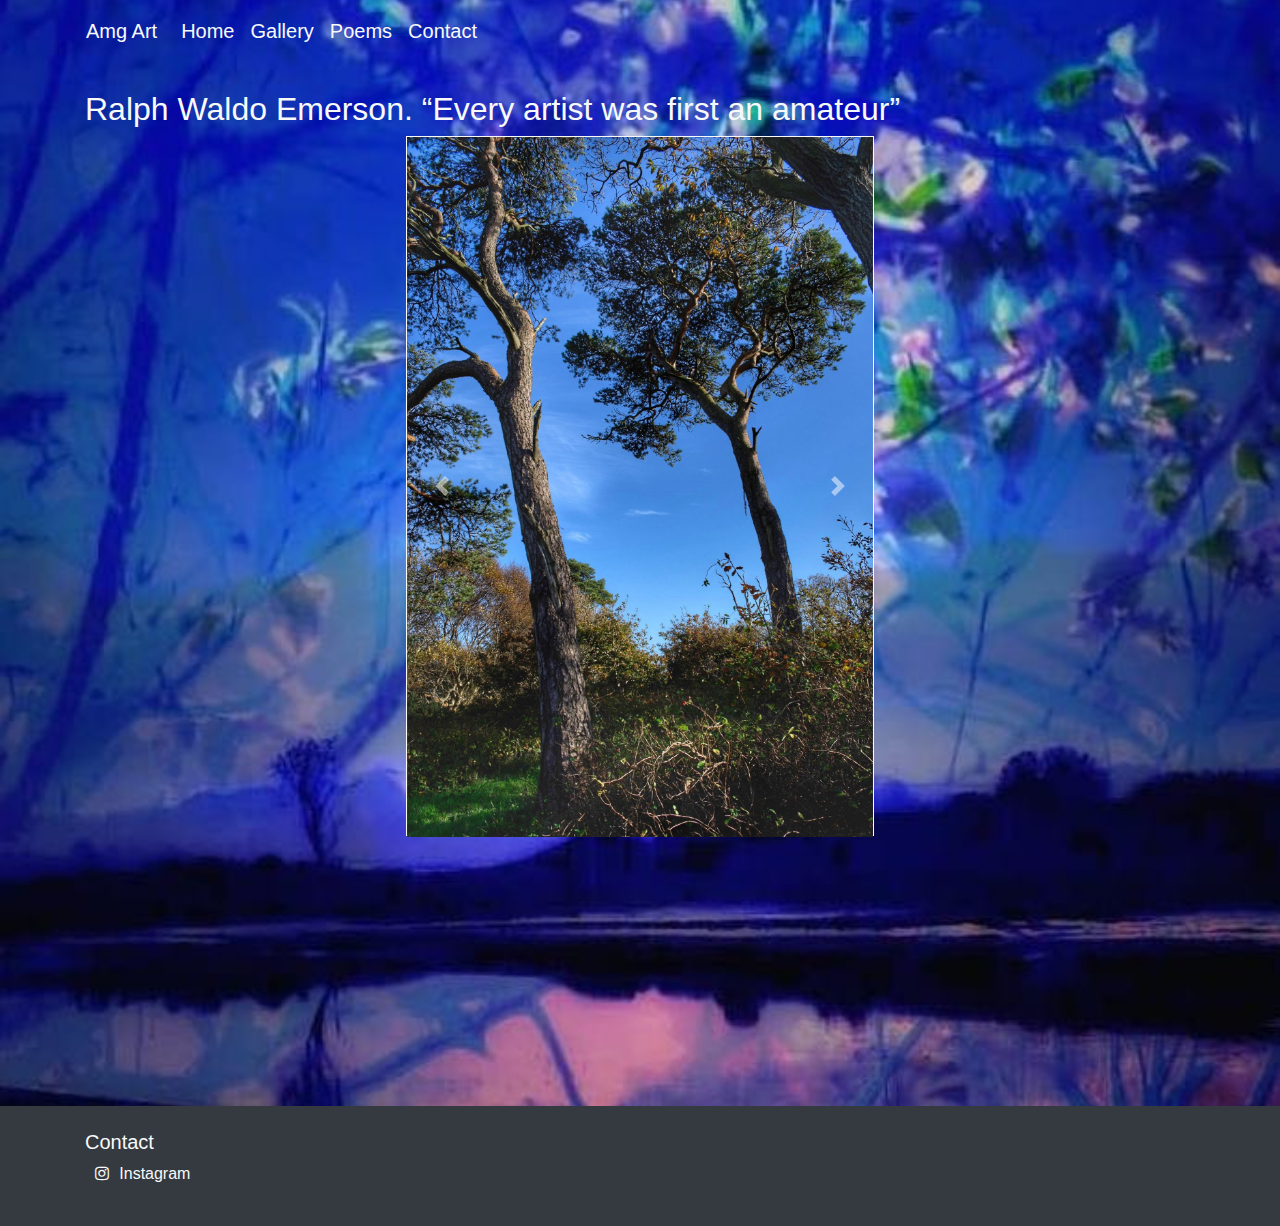
==== index.html @ 7c9ea1d9 "Initial Commit" ====
<!DOCTYPE html>
<html>

<head>
    <meta charset="UTF-8">
    <meta name="viewport" content="width=device-width, initial-scale=1.0">
    <meta http-equiv="X-UA-Compatible" content="ie=edge">
    <link rel="stylesheet" href="https://stackpath.bootstrapcdn.com/bootstrap/4.3.1/css/bootstrap.min.css" type="text/css" />
    <link rel="stylesheet" href="https://stackpath.bootstrapcdn.com/font-awesome/4.7.0/css/font-awesome.min.css" type="text/css" />
    <link rel="stylesheet" href="assets/css/style.css" type="text/css" />
</head>

<body>
    <header class="mb-2">
        <nav class="navbar navbar-expand-sm navbar-light container">
            <a class="navbar-brand text-light" href="./index.html">Amg Art</a>
            <button class="navbar-toggler" type="button" data-toggle="collapse" data-target="#navbarNavAltMarkup" aria-controls="navbarNavAltMarkup" aria-expanded="false" aria-label="Toggle navigation">
                <span class="navbar-toggler-icon"></span>
            </button>
            <div class="collapse navbar-collapse" id="navbarNavAltMarkup">
                <div class="navbar-nav">
                    <a class="nav-item nav-link text-light active" href="./index.html">Home <span class="sr-only">(current)</span></a>
                    <a class="nav-item nav-link text-light" href="./gallery1.html">Gallery</a>
                    <a class="nav-item nav-link text-light" href="./poems.html">Poems</a>
                    <a class="nav-item nav-link text-light" href="./contact.html">Contact</a>
                </div>
            </div>
        </nav>
    </header>

    <section class="container">
        <div>
            <h2 class="text-light">Ralph Waldo Emerson. “Every artist was first an amateur”</h2>
            <div id="FeaturedImages" class="carousel" data-ride="carousel">
                <div class="carousel-inner">
                    <div class="carousel-item active">
                        <img class="d-block" src="./assets/images/summertreeshowth.jpg" alt="First slide">
                    </div>
                    <div class="carousel-item">
                        <img class="d-block" src="./assets/images/citydreaming.jpg" alt="Second slide">
                    </div>
                    <div class="carousel-item">
                        <img class="d-block" src="./assets/images/loghcrewmeath.jpg" alt="Third slide">
                    </div>
                </div>
                <a class="carousel-control-prev" href="#FeaturedImages" role="button" data-slide="prev">
                    <span class="carousel-control-prev-icon" aria-hidden="true"></span>
                    <span class="sr-only">Previous</span>
                </a>
                <a class="carousel-control-next" href="#FeaturedImages" role="button" data-slide="next">
                    <span class="carousel-control-next-icon" aria-hidden="true"></span>
                    <span class="sr-only">Next</span>
                </a>
            </div>
        </div>
    </section>

    <footer class="p-4 bg-dark text-light">
        <div class="container">
            <div class="row">
                <div class="col-sm-6">
                    <h5>Contact</h5>

                    <ul class="fa-ul">
                        <li><a href="https://www.instagram.com/annahlinn.art.photography/" class="text-light"><i class="fa-li fa fa-instagram"></i><span>Instagram</span></a></li>
                    </ul>
                </div>
            </div>
        </div>
    </footer>
    
    <script src="https://code.jquery.com/jquery-3.3.1.slim.min.js" integrity="sha384-q8i/X+965DzO0rT7abK41JStQIAqVgRVzpbzo5smXKp4YfRvH+8abtTE1Pi6jizo" crossorigin="anonymous"></script>
    <script src="https://cdnjs.cloudflare.com/ajax/libs/popper.js/1.14.7/umd/popper.min.js" integrity="sha384-UO2eT0CpHqdSJQ6hJty5KVphtPhzWj9WO1clHTMGa3JDZwrnQq4sF86dIHNDz0W1" crossorigin="anonymous"></script>
    <script src="https://stackpath.bootstrapcdn.com/bootstrap/4.3.1/js/bootstrap.min.js" integrity="sha384-JjSmVgyd0p3pXB1rRibZUAYoIIy6OrQ6VrjIEaFf/nJGzIxFDsf4x0xIM+B07jRM" crossorigin="anonymous"></script>
</body>
</html>
---- assets/css/style.css ----
section {
    display: block;
    width: 1800px;
    padding: 20px;
}

/*------------------------------------------------Color*/

.contentColor {
    background-color: #6A5ACD;
}

/*------------------------------------------------Nav Bar*/

.navbar-toggler {
    background-color: #fafafa;
}

.navbar-nav {
    font-size: 20px;
}

body {
    background-image: url("../images/bluescape.jpg");
    background-size: cover;
    background-repeat: no-repeat;
    background-position: center center;
}


/*------------------------------------------------Home Page*/

#FeaturedImages {
    border: 1px solid black;
    border-color: #fafafa;
    max-height: 700px;
    margin-left: auto;
    margin-right: auto;
    width: fit-content;
}

.carousel-item img {
    max-height: 700px;
}

@media only screen and (max-width: 768px) {
    .carousel-item img {
        max-height: 300px;
        max-width: 300px;
    }
}

/*------------------------------------------------Gallery Page*/

.galleryImage {
    max-height: 350px;
    max-width: 100%;
    margin-bottom: 20px;
    -webkit-box-shadow: 21px 11px 53px 0px rgba(235, 209, 235, 0.92);
    -moz-box-shadow: 21px 11px 53px 0px rgba(235, 209, 235, 0.92);
    box-shadow: 21px 11px 53px 0px rgba(235, 209, 235, 0.92);
}

@media only screen and (max-width: 768px) {
    .galleryImage {
        max-height: none;
    }
}

.page-item.disabled .page-link {
    color: #dee2e6;
    pointer-events: none;
    cursor: auto;
    background-color: #343a40;
}

.page-item.active .page-link {
    z-index: 1;
    color: #343a40;
    background-color: #fff;
    border-color: #fff;
}

.page-link {
    position: relative;
    display: block;
    padding: .5rem .75rem;
    margin-left: -1px;
    line-height: 1.25;
    color: #fafafa;
    background-color: #343a40;
    border: 1px solid #dee2e6;
}

/*------------------------------------------------Poems*/

.poems {
    max-width: 100%;
    -webkit-box-shadow: 21px 11px 53px 0px rgba(235, 209, 235, 0.92);
    -moz-box-shadow: 21px 11px 53px 0px rgba(235, 209, 235, 0.92);
    box-shadow: 21px 11px 53px 0px rgba(235, 209, 235, 0.92);
    padding: 0;
    border: none;
}

/*------------------------------------------------Contact*/

.aboutmeContainer {
    -webkit-box-shadow: 21px 11px 53px 0px rgba(235, 209, 235, 0.92);
    -moz-box-shadow: 21px 11px 53px 0px rgba(235, 209, 235, 0.92);
    box-shadow: 21px 11px 53px 0px rgba(235, 209, 235, 0.92);
    margin-bottom: 90px;
}

#aboutmeBio {
    font-size: 22px;
    font-family: Noto Sans, "san-serif";
    color: #fafafa;
}

#aboutImage {
    max-height: 350px;
    max-width: 100%;
    margin-bottom: 20px;
    -webkit-box-shadow: 21px 11px 53px 0px rgba(235, 209, 235, 0.92);
    -moz-box-shadow: 21px 11px 53px 0px rgba(235, 209, 235, 0.92);
    box-shadow: 21px 11px 53px 0px rgba(235, 209, 235, 0.92);
}

@media only screen and (max-width: 768px) {
    #aboutImage {
        max-height: none;
    }
}

/*------------------------------------------------Footer*/

footer {
    bottom: 0;
    width: 100%;
    white-space: nowrap;
    /* Set the fixed height of the footer here */
    margin: 0;
    margin-top: 250px;
}

@media only screen and (max-width: 500px) {
    footer {
        margin-top: 20px;
    }
}

#footer-icon {
    max-width: 150px;
}
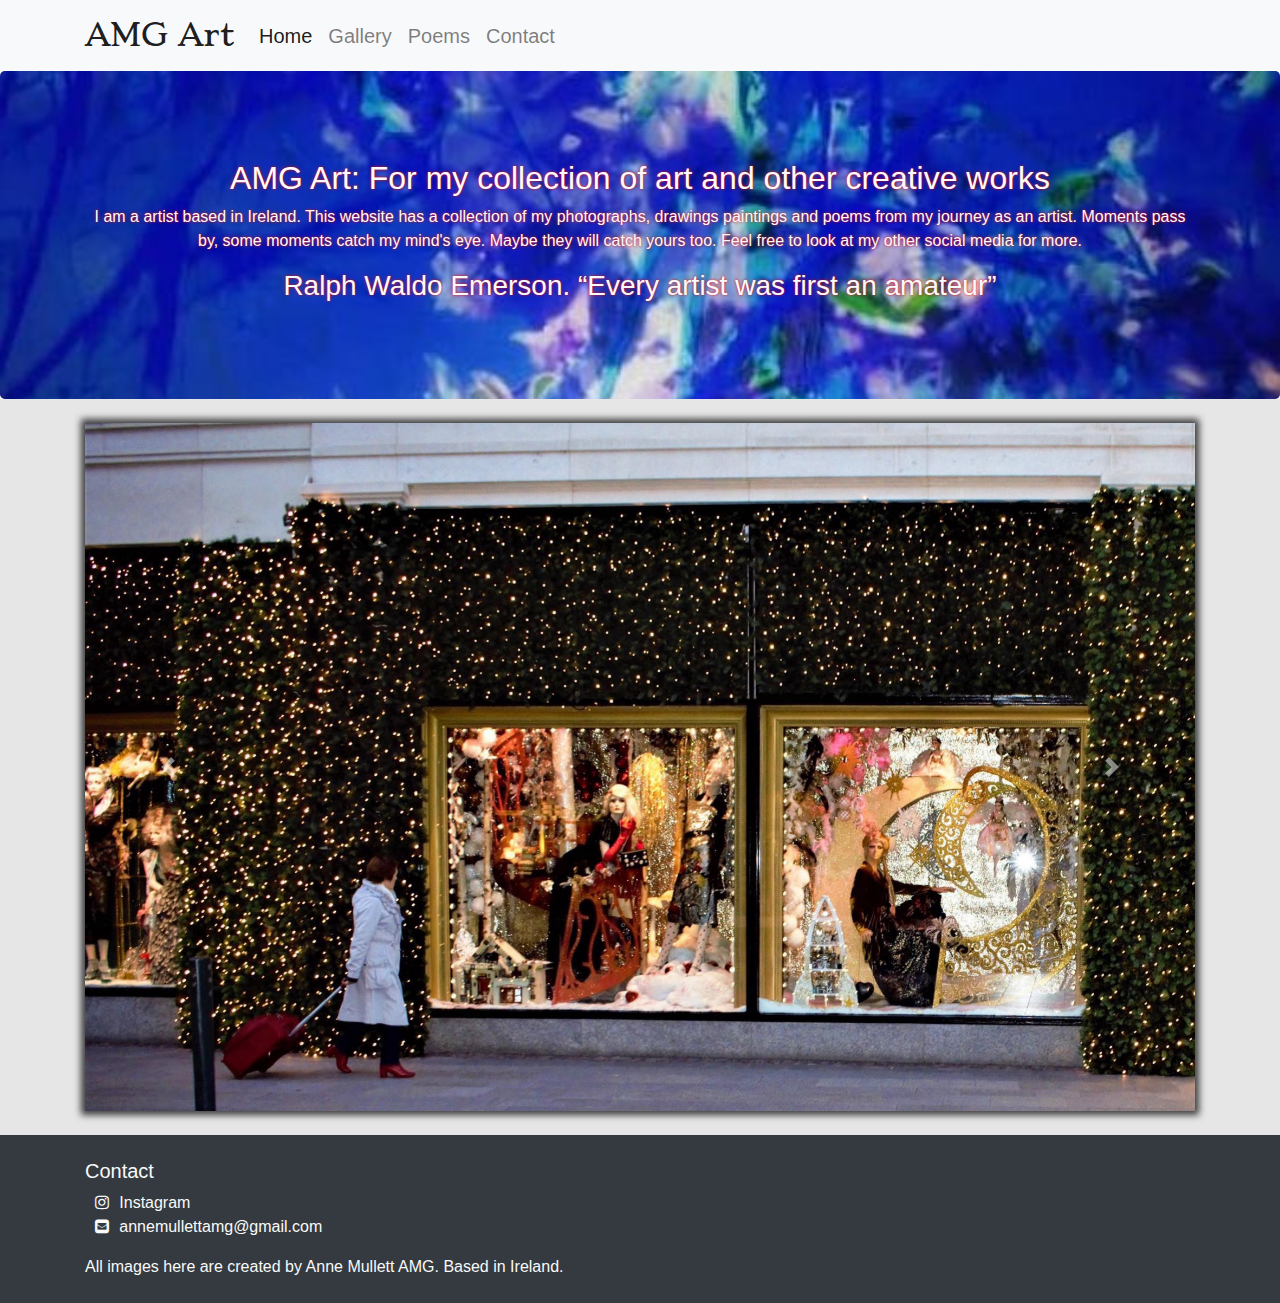
==== commit 7c7a8ef6: "Added images to poems sections. Changed some colours and updated contact page as well as header and " ====
--- a/index.html
+++ b/index.html
@@ -7,70 +7,85 @@
     <meta http-equiv="X-UA-Compatible" content="ie=edge">
     <link rel="stylesheet" href="https://stackpath.bootstrapcdn.com/bootstrap/4.3.1/css/bootstrap.min.css" type="text/css" />
     <link rel="stylesheet" href="https://stackpath.bootstrapcdn.com/font-awesome/4.7.0/css/font-awesome.min.css" type="text/css" />
+    <link href="https://fonts.googleapis.com/css?family=Stoke&display=swap" rel="stylesheet">
     <link rel="stylesheet" href="assets/css/style.css" type="text/css" />
 </head>
 
 <body>
-    <header class="mb-2">
-        <nav class="navbar navbar-expand-sm navbar-light container">
-            <a class="navbar-brand text-light" href="./index.html">Amg Art</a>
-            <button class="navbar-toggler" type="button" data-toggle="collapse" data-target="#navbarNavAltMarkup" aria-controls="navbarNavAltMarkup" aria-expanded="false" aria-label="Toggle navigation">
+    <header>
+        <nav class="navbar navbar-expand-sm navbar-light bg-light">
+            <div class="container">
+                <a class="navbar-brand" href="./index.html">AMG Art</a>
+                <button class="navbar-toggler" type="button" data-toggle="collapse" data-target="#navbarNavAltMarkup" aria-controls="navbarNavAltMarkup" aria-expanded="false" aria-label="Toggle navigation">
                 <span class="navbar-toggler-icon"></span>
             </button>
-            <div class="collapse navbar-collapse" id="navbarNavAltMarkup">
-                <div class="navbar-nav">
-                    <a class="nav-item nav-link text-light active" href="./index.html">Home <span class="sr-only">(current)</span></a>
-                    <a class="nav-item nav-link text-light" href="./gallery1.html">Gallery</a>
-                    <a class="nav-item nav-link text-light" href="./poems.html">Poems</a>
-                    <a class="nav-item nav-link text-light" href="./contact.html">Contact</a>
+                <div class="collapse navbar-collapse" id="navbarNavAltMarkup">
+                    <div class="navbar-nav">
+                        <a class="nav-item nav-link active" href="./index.html">Home <span class="sr-only">(current)</span></a>
+                        <a class="nav-item nav-link" href="./gallery1.html">Gallery</a>
+                        <a class="nav-item nav-link" href="./poems.html">Poems</a>
+                        <a class="nav-item nav-link" href="./contact.html">Contact</a>
+                    </div>
                 </div>
             </div>
         </nav>
     </header>
 
-    <section class="container">
-        <div>
-            <h2 class="text-light">Ralph Waldo Emerson. “Every artist was first an amateur”</h2>
-            <div id="FeaturedImages" class="carousel" data-ride="carousel">
-                <div class="carousel-inner">
-                    <div class="carousel-item active">
-                        <img class="d-block" src="./assets/images/summertreeshowth.jpg" alt="First slide">
+    <section>
+        <div class="jumbotron">
+            <div class="container jumbotron-about p-4">
+                <h2>AMG Art: For my collection of art and other creative works</h2>
+                <p>I am a artist based in Ireland. This website has a collection of my photographs, drawings paintings and poems from my journey as an artist. Moments pass by, some moments catch my mind's eye. Maybe they will catch yours too. Feel free to
+                    look at my other social media for more.</p>
+                <h3 class="text-light">Ralph Waldo Emerson. “Every artist was first an amateur”</h3>
+            </div>
+        </div>
+
+        <div class="bg-grey py-4">
+            <div class="container">
+                <div id="FeaturedImages" class="carousel" data-ride="carousel">
+                    <div class="carousel-inner">
+                        <div class="carousel-item active">
+                            <img class="d-block carouselImage" src="./assets/images/christmassshopping.jpg" alt="First slide">
+                        </div>
+                        <div class="carousel-item">
+                            <img class="d-block carouselImage" src="./assets/images/thebeach.jpg" alt="Second slide">
+                        </div>
+                        <div class="carousel-item">
+                            <img class="d-block carouselImage" src="./assets/images/loghcrewmeath.jpg" alt="Third slide">
+                        </div>
                     </div>
-                    <div class="carousel-item">
-                        <img class="d-block" src="./assets/images/citydreaming.jpg" alt="Second slide">
-                    </div>
-                    <div class="carousel-item">
-                        <img class="d-block" src="./assets/images/loghcrewmeath.jpg" alt="Third slide">
-                    </div>
-                </div>
-                <a class="carousel-control-prev" href="#FeaturedImages" role="button" data-slide="prev">
+                    <a class="carousel-control-prev" href="#FeaturedImages" role="button" data-slide="prev">
                     <span class="carousel-control-prev-icon" aria-hidden="true"></span>
                     <span class="sr-only">Previous</span>
                 </a>
-                <a class="carousel-control-next" href="#FeaturedImages" role="button" data-slide="next">
+                    <a class="carousel-control-next" href="#FeaturedImages" role="button" data-slide="next">
                     <span class="carousel-control-next-icon" aria-hidden="true"></span>
                     <span class="sr-only">Next</span>
                 </a>
+                </div>
             </div>
         </div>
+
+
     </section>
 
     <footer class="p-4 bg-dark text-light">
         <div class="container">
-            <div class="row">
-                <div class="col-sm-6">
-                    <h5>Contact</h5>
+            <h5>Contact</h5>
 
-                    <ul class="fa-ul">
-                        <li><a href="https://www.instagram.com/annahlinn.art.photography/" class="text-light"><i class="fa-li fa fa-instagram"></i><span>Instagram</span></a></li>
-                    </ul>
-                </div>
-            </div>
+            <ul class="fa-ul">
+                <li><a href="https://www.instagram.com/annahlinn.art.photography/" class="text-light"><i class="fa-li fa fa-instagram"></i><span>Instagram</span></a></li>
+                <li><a href="mailto:name@email.com" class="contactLinks"><i class="fa-li fa fa-envelope-square"></i><span>annemullettamg@gmail.com</span></a></li>
+            </ul>
+
+            <span>All images here are created by Anne Mullett AMG. Based in Ireland.</span>
         </div>
     </footer>
-    
+
     <script src="https://code.jquery.com/jquery-3.3.1.slim.min.js" integrity="sha384-q8i/X+965DzO0rT7abK41JStQIAqVgRVzpbzo5smXKp4YfRvH+8abtTE1Pi6jizo" crossorigin="anonymous"></script>
     <script src="https://cdnjs.cloudflare.com/ajax/libs/popper.js/1.14.7/umd/popper.min.js" integrity="sha384-UO2eT0CpHqdSJQ6hJty5KVphtPhzWj9WO1clHTMGa3JDZwrnQq4sF86dIHNDz0W1" crossorigin="anonymous"></script>
     <script src="https://stackpath.bootstrapcdn.com/bootstrap/4.3.1/js/bootstrap.min.js" integrity="sha384-JjSmVgyd0p3pXB1rRibZUAYoIIy6OrQ6VrjIEaFf/nJGzIxFDsf4x0xIM+B07jRM" crossorigin="anonymous"></script>
 </body>
+
 </html>
--- a/assets/css/style.css
+++ b/assets/css/style.css
@@ -1,13 +1,11 @@
-section {
-    display: block;
-    width: 1800px;
-    padding: 20px;
-}
-
 /*------------------------------------------------Color*/
 
 .contentColor {
-    background-color: #6A5ACD;
+    background-color: #ccebff;
+}
+
+.bg-grey {
+    background-color: #e6e6e6;
 }
 
 /*------------------------------------------------Nav Bar*/
@@ -18,35 +16,56 @@
 
 .navbar-nav {
     font-size: 20px;
+    color: black;
 }
 
-body {
-    background-image: url("../images/bluescape.jpg");
-    background-size: cover;
-    background-repeat: no-repeat;
-    background-position: center center;
+.navbar-brand {
+    font-family: 'Stoke', serif;
+    font-size: 30px;
 }
-
 
 /*------------------------------------------------Home Page*/
 
 #FeaturedImages {
-    border: 1px solid black;
-    border-color: #fafafa;
     max-height: 700px;
+    width: 100%;
     margin-left: auto;
     margin-right: auto;
-    width: fit-content;
+}
+
+.jumbotron {
+    background-image: url("../images/bluescape.jpg");
+    background-size: cover;
+    margin-bottom: 0;
 }
 
 .carousel-item img {
     max-height: 700px;
 }
 
+.jumbotron-about {
+    text-shadow: 0 0 3px #FF0000;
+    color: #fafafa;
+    text-align: center;
+}
+
+.carousel {
+    -webkit-box-shadow: 0px 0px 7px 4px rgba(0, 0, 0, 0.75);
+    -moz-box-shadow: 0px 0px 7px 4px rgba(0, 0, 0, 0.75);
+    box-shadow: 0px 0px 7px 4px rgba(0, 0, 0, 0.75);
+}
+
+.carouselImage{
+    width: 100%;
+}
+
 @media only screen and (max-width: 768px) {
     .carousel-item img {
         max-height: 300px;
         max-width: 300px;
+    }
+    #FeaturedImages {
+        width: fit-content;
     }
 }
 
@@ -56,15 +75,25 @@
     max-height: 350px;
     max-width: 100%;
     margin-bottom: 20px;
-    -webkit-box-shadow: 21px 11px 53px 0px rgba(235, 209, 235, 0.92);
-    -moz-box-shadow: 21px 11px 53px 0px rgba(235, 209, 235, 0.92);
-    box-shadow: 21px 11px 53px 0px rgba(235, 209, 235, 0.92);
+    -webkit-box-shadow: 0px 0px 7px 4px rgba(0, 0, 0, 0.75);
+    -moz-box-shadow: 0px 0px 7px 4px rgba(0, 0, 0, 0.75);
+    box-shadow: 0px 0px 7px 4px rgba(0, 0, 0, 0.75);
 }
 
 @media only screen and (max-width: 768px) {
     .galleryImage {
         max-height: none;
     }
+}
+
+.galleryCaption {
+    font-size: 20px;
+    font-style: oblique;
+}
+
+.pagination {
+    padding-bottom: 20px;
+    margin-bottom: 0;
 }
 
 .page-item.disabled .page-link {
@@ -96,35 +125,42 @@
 
 .poems {
     max-width: 100%;
-    -webkit-box-shadow: 21px 11px 53px 0px rgba(235, 209, 235, 0.92);
-    -moz-box-shadow: 21px 11px 53px 0px rgba(235, 209, 235, 0.92);
-    box-shadow: 21px 11px 53px 0px rgba(235, 209, 235, 0.92);
+    font-size: 20px;
+    -webkit-box-shadow: 0px 0px 7px 4px rgba(0, 0, 0, 0.75);
+    -moz-box-shadow: 0px 0px 7px 4px rgba(0, 0, 0, 0.75);
+    box-shadow: 0px 0px 7px 4px rgba(0, 0, 0, 0.75);
     padding: 0;
     border: none;
+}
+
+.card-img-top{
+    -webkit-box-shadow: 0px 0px 7px 4px rgba(0, 0, 0, 0.75);
+    -moz-box-shadow: 0px 0px 7px 4px rgba(0, 0, 0, 0.75);
+    box-shadow: 0px 0px 7px 4px rgba(0, 0, 0, 0.75);
 }
 
 /*------------------------------------------------Contact*/
 
 .aboutmeContainer {
-    -webkit-box-shadow: 21px 11px 53px 0px rgba(235, 209, 235, 0.92);
-    -moz-box-shadow: 21px 11px 53px 0px rgba(235, 209, 235, 0.92);
-    box-shadow: 21px 11px 53px 0px rgba(235, 209, 235, 0.92);
+    -webkit-box-shadow: 0px 0px 7px 4px rgba(0, 0, 0, 0.75);
+    -moz-box-shadow: 0px 0px 7px 4px rgba(0, 0, 0, 0.75);
+    box-shadow: 0px 0px 7px 4px rgba(0, 0, 0, 0.75);
     margin-bottom: 90px;
 }
 
 #aboutmeBio {
     font-size: 22px;
     font-family: Noto Sans, "san-serif";
-    color: #fafafa;
 }
 
 #aboutImage {
+    width: 100%;
     max-height: 350px;
     max-width: 100%;
     margin-bottom: 20px;
-    -webkit-box-shadow: 21px 11px 53px 0px rgba(235, 209, 235, 0.92);
-    -moz-box-shadow: 21px 11px 53px 0px rgba(235, 209, 235, 0.92);
-    box-shadow: 21px 11px 53px 0px rgba(235, 209, 235, 0.92);
+    -webkit-box-shadow: 0px 0px 7px 4px rgba(0, 0, 0, 0.75);
+    -moz-box-shadow: 0px 0px 7px 4px rgba(0, 0, 0, 0.75);
+    box-shadow: 0px 0px 7px 4px rgba(0, 0, 0, 0.75);
 }
 
 @media only screen and (max-width: 768px) {
@@ -133,23 +169,19 @@
     }
 }
 
+.contactContainerLinks {
+    overflow-wrap: break-word;
+}
+
 /*------------------------------------------------Footer*/
+
+.contactLinks {
+    overflow-wrap: break-word;
+    color: #fafafa;
+}
 
 footer {
     bottom: 0;
     width: 100%;
-    white-space: nowrap;
-    /* Set the fixed height of the footer here */
     margin: 0;
-    margin-top: 250px;
 }
-
-@media only screen and (max-width: 500px) {
-    footer {
-        margin-top: 20px;
-    }
-}
-
-#footer-icon {
-    max-width: 150px;
-}
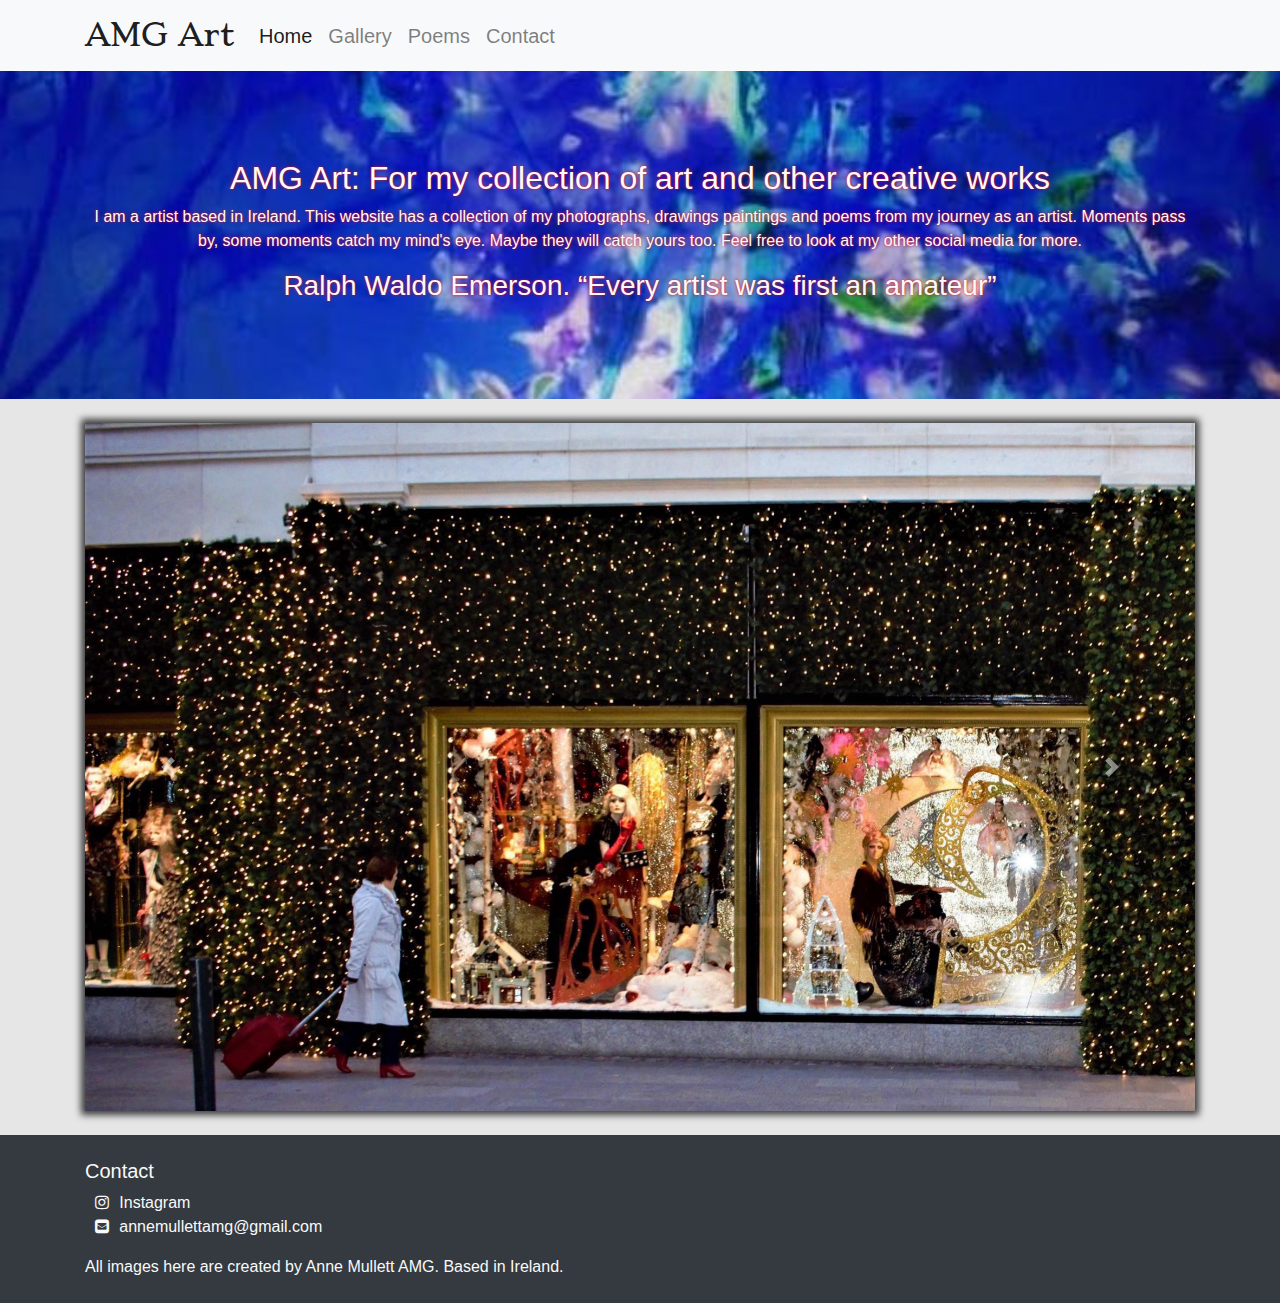
==== commit 3bfcb5d2: "." ====
--- a/index.html
+++ b/index.html
@@ -9,6 +9,7 @@
     <link rel="stylesheet" href="https://stackpath.bootstrapcdn.com/font-awesome/4.7.0/css/font-awesome.min.css" type="text/css" />
     <link href="https://fonts.googleapis.com/css?family=Stoke&display=swap" rel="stylesheet">
     <link rel="stylesheet" href="assets/css/style.css" type="text/css" />
+    <title>Home</title>
 </head>
 
 <body>
@@ -31,17 +32,17 @@
         </nav>
     </header>
 
-    <section>
-        <div class="jumbotron">
+    <main>
+        <section class="jumbotron">
             <div class="container jumbotron-about p-4">
                 <h2>AMG Art: For my collection of art and other creative works</h2>
                 <p>I am a artist based in Ireland. This website has a collection of my photographs, drawings paintings and poems from my journey as an artist. Moments pass by, some moments catch my mind's eye. Maybe they will catch yours too. Feel free to
                     look at my other social media for more.</p>
                 <h3 class="text-light">Ralph Waldo Emerson. “Every artist was first an amateur”</h3>
             </div>
-        </div>
+        </section>
 
-        <div class="bg-grey py-4">
+        <section class="bg-grey py-4">
             <div class="container">
                 <div id="FeaturedImages" class="carousel" data-ride="carousel">
                     <div class="carousel-inner">
@@ -65,10 +66,10 @@
                 </a>
                 </div>
             </div>
-        </div>
+        </section>
 
 
-    </section>
+    </main>
 
     <footer class="p-4 bg-dark text-light">
         <div class="container">
--- a/assets/css/style.css
+++ b/assets/css/style.css
@@ -37,6 +37,7 @@
     background-image: url("../images/bluescape.jpg");
     background-size: cover;
     margin-bottom: 0;
+    border-radius: 0;
 }
 
 .carousel-item img {
@@ -62,7 +63,6 @@
 @media only screen and (max-width: 768px) {
     .carousel-item img {
         max-height: 300px;
-        max-width: 300px;
     }
     #FeaturedImages {
         width: fit-content;
@@ -70,6 +70,10 @@
 }
 
 /*------------------------------------------------Gallery Page*/
+
+.pointerCursor{
+    cursor: pointer;
+}
 
 .galleryImage {
     max-height: 350px;
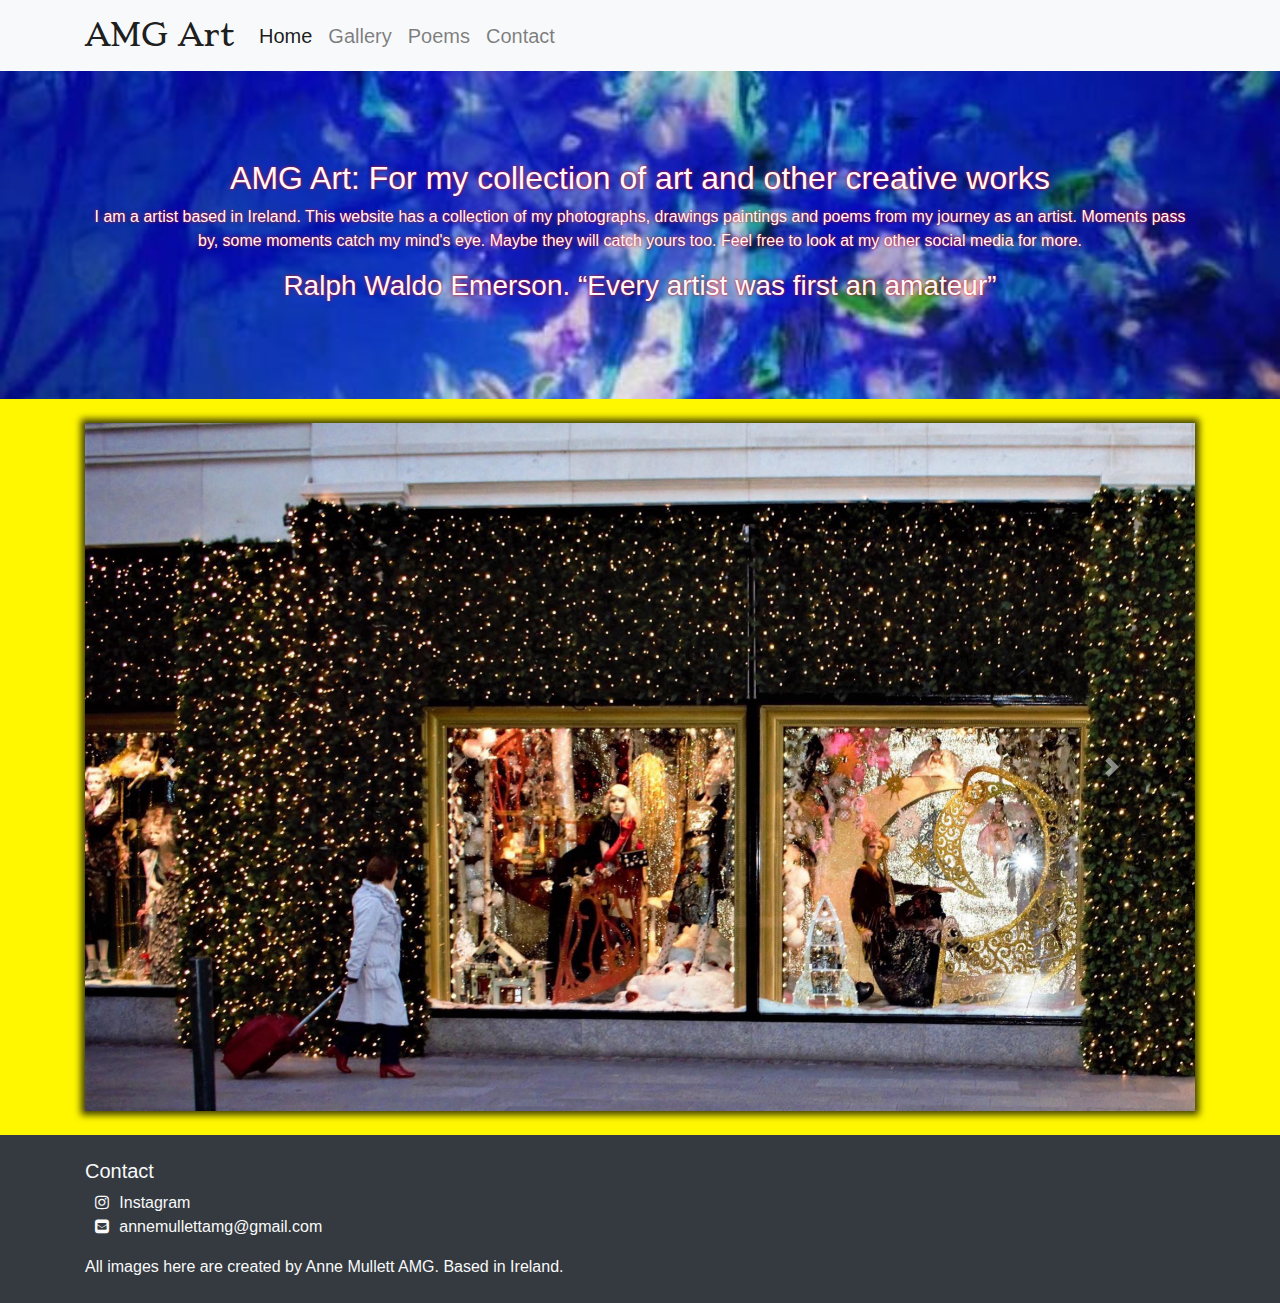
==== commit 7cf597d0: "." ====
--- a/index.html
+++ b/index.html
@@ -42,7 +42,7 @@
             </div>
         </section>
 
-        <section class="bg-grey py-4">
+        <section class="bg-yellow py-4">
             <div class="container">
                 <div id="FeaturedImages" class="carousel" data-ride="carousel">
                     <div class="carousel-inner">
--- a/assets/css/style.css
+++ b/assets/css/style.css
@@ -4,10 +4,9 @@
     background-color: #ccebff;
 }
 
-.bg-grey {
-    background-color: #e6e6e6;
+.bg-yellow {
+    background-color: #fff700;
 }
-
 /*------------------------------------------------Nav Bar*/
 
 .navbar-toggler {
@@ -130,17 +129,17 @@
 .poems {
     max-width: 100%;
     font-size: 20px;
-    -webkit-box-shadow: 0px 0px 7px 4px rgba(0, 0, 0, 0.75);
-    -moz-box-shadow: 0px 0px 7px 4px rgba(0, 0, 0, 0.75);
-    box-shadow: 0px 0px 7px 4px rgba(0, 0, 0, 0.75);
+    -webkit-box-shadow: 0px 0px 7px 4px rgba(255, 255, 255, 0.75);
+    -moz-box-shadow: 0px 0px 7px 4px rgba(255, 255, 255, 0.75);
+    box-shadow: 0px 0px 7px 4px rgba(255, 255, 255, 0.75);
     padding: 0;
     border: none;
 }
 
 .card-img-top{
-    -webkit-box-shadow: 0px 0px 7px 4px rgba(0, 0, 0, 0.75);
-    -moz-box-shadow: 0px 0px 7px 4px rgba(0, 0, 0, 0.75);
-    box-shadow: 0px 0px 7px 4px rgba(0, 0, 0, 0.75);
+    -webkit-box-shadow: 0px 0px 7px 4px rgba(255, 255, 255, 0.75);
+    -moz-box-shadow: 0px 0px 7px 4px rgba(255, 255, 255, 0.75);
+    box-shadow: 0px 0px 7px 4px rgba(255, 255, 255, 0.75);
 }
 
 /*------------------------------------------------Contact*/
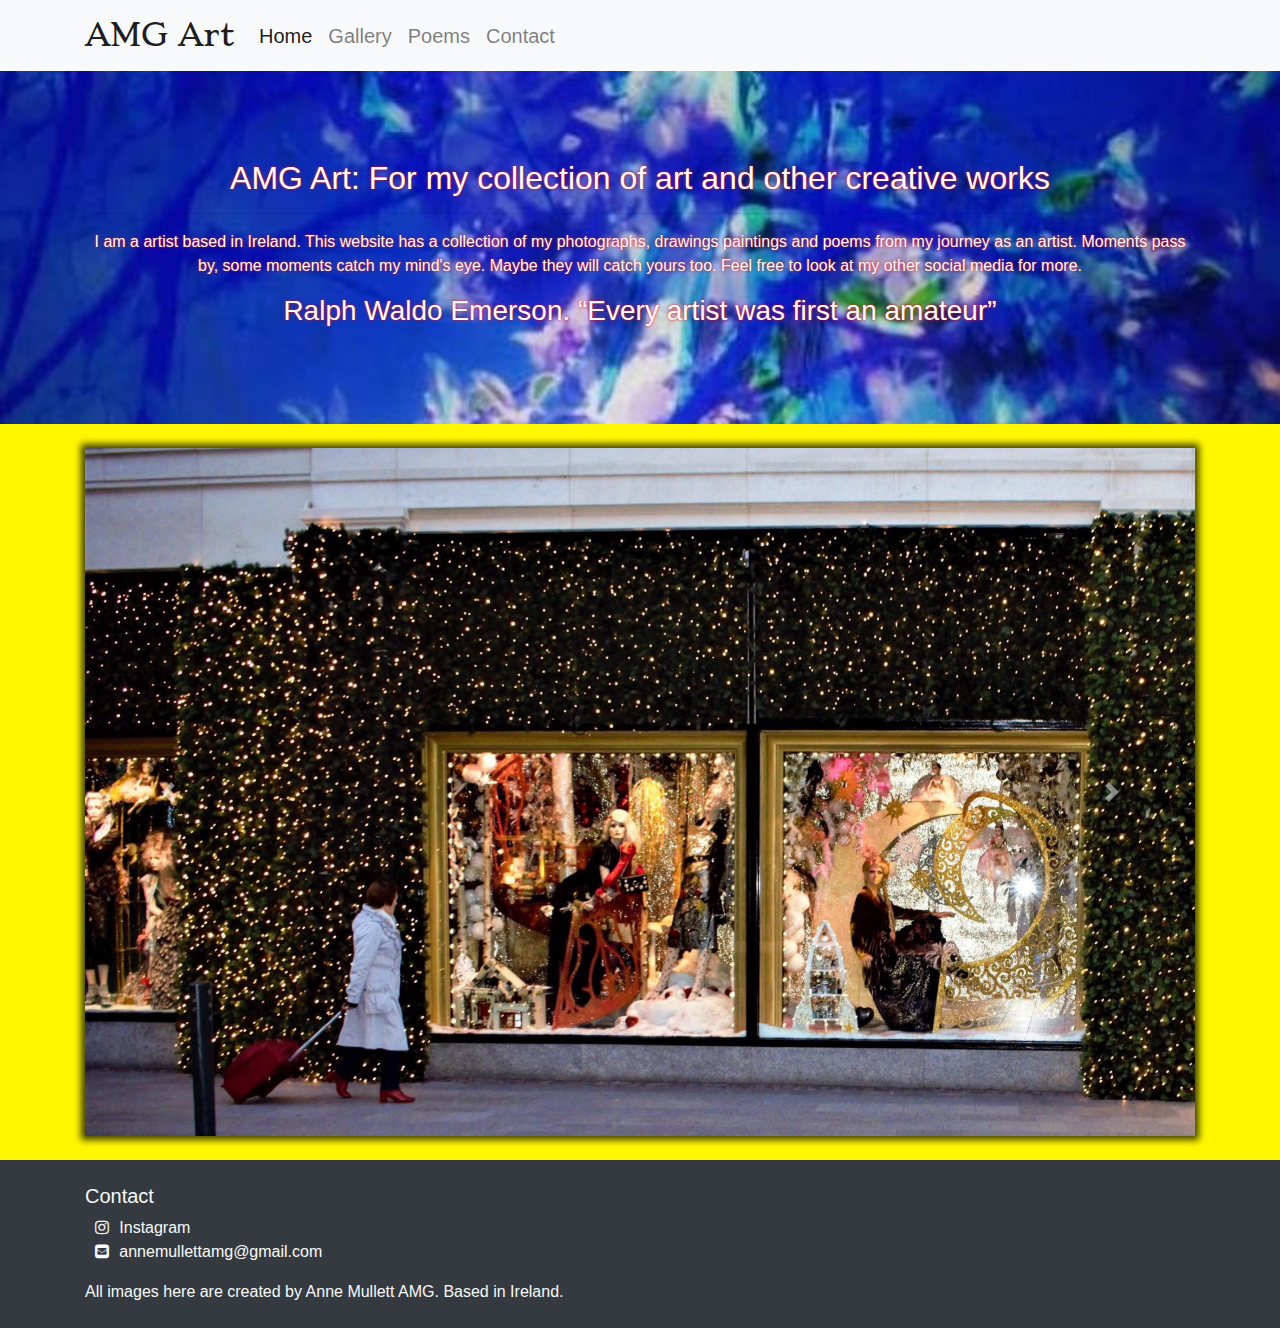
==== commit 558d2b63: "Updating mobile version." ====
--- a/index.html
+++ b/index.html
@@ -36,6 +36,7 @@
         <section class="jumbotron">
             <div class="container jumbotron-about p-4">
                 <h2>AMG Art: For my collection of art and other creative works</h2>
+                <hr>
                 <p>I am a artist based in Ireland. This website has a collection of my photographs, drawings paintings and poems from my journey as an artist. Moments pass by, some moments catch my mind's eye. Maybe they will catch yours too. Feel free to
                     look at my other social media for more.</p>
                 <h3 class="text-light">Ralph Waldo Emerson. “Every artist was first an amateur”</h3>
--- a/assets/css/style.css
+++ b/assets/css/style.css
@@ -188,3 +188,36 @@
     width: 100%;
     margin: 0;
 }
+
+@media only screen and (max-width: 500px) {
+    .carousel-item img{
+        height: 250px;
+    }
+    .aboutmeContainer h2 {
+        font-size: 1.5rem;
+    }
+    .aboutmeContainer p {
+        font-size: 1rem;
+    }
+    .fa-ul{
+        margin-left: 1em !important;
+    }
+    .contactContainerLinks{
+        font-size: 0.9rem;
+    }
+    .contactLinks{
+        font-size: 0.9rem;
+    }
+    .jumbotron-about h2{
+        font-size: 1.4rem;
+    }
+    .jumbotron-about h3{
+        font-size: 1.2rem;
+    }
+    .card-title{
+        font-size: 1.5rem !important;
+    }
+    .card-text{
+        font-size: 1rem !important;
+    }
+}